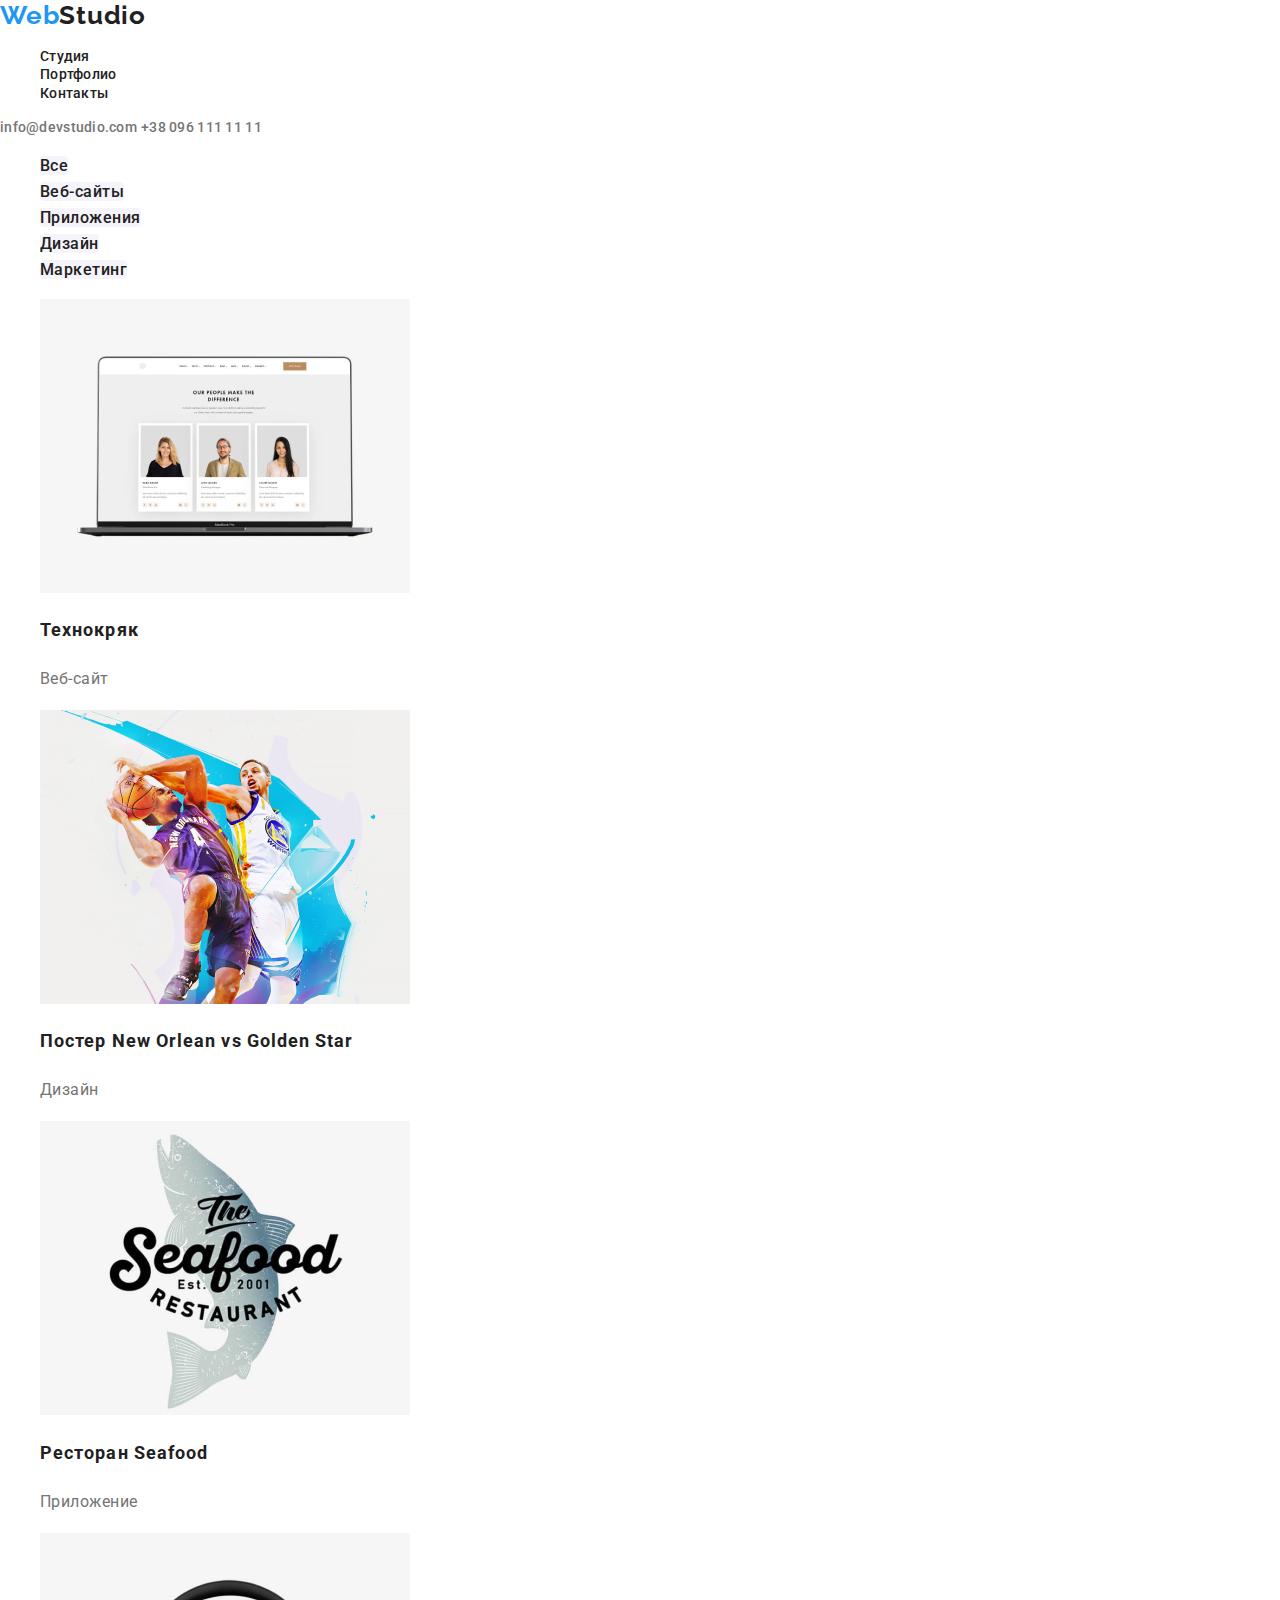
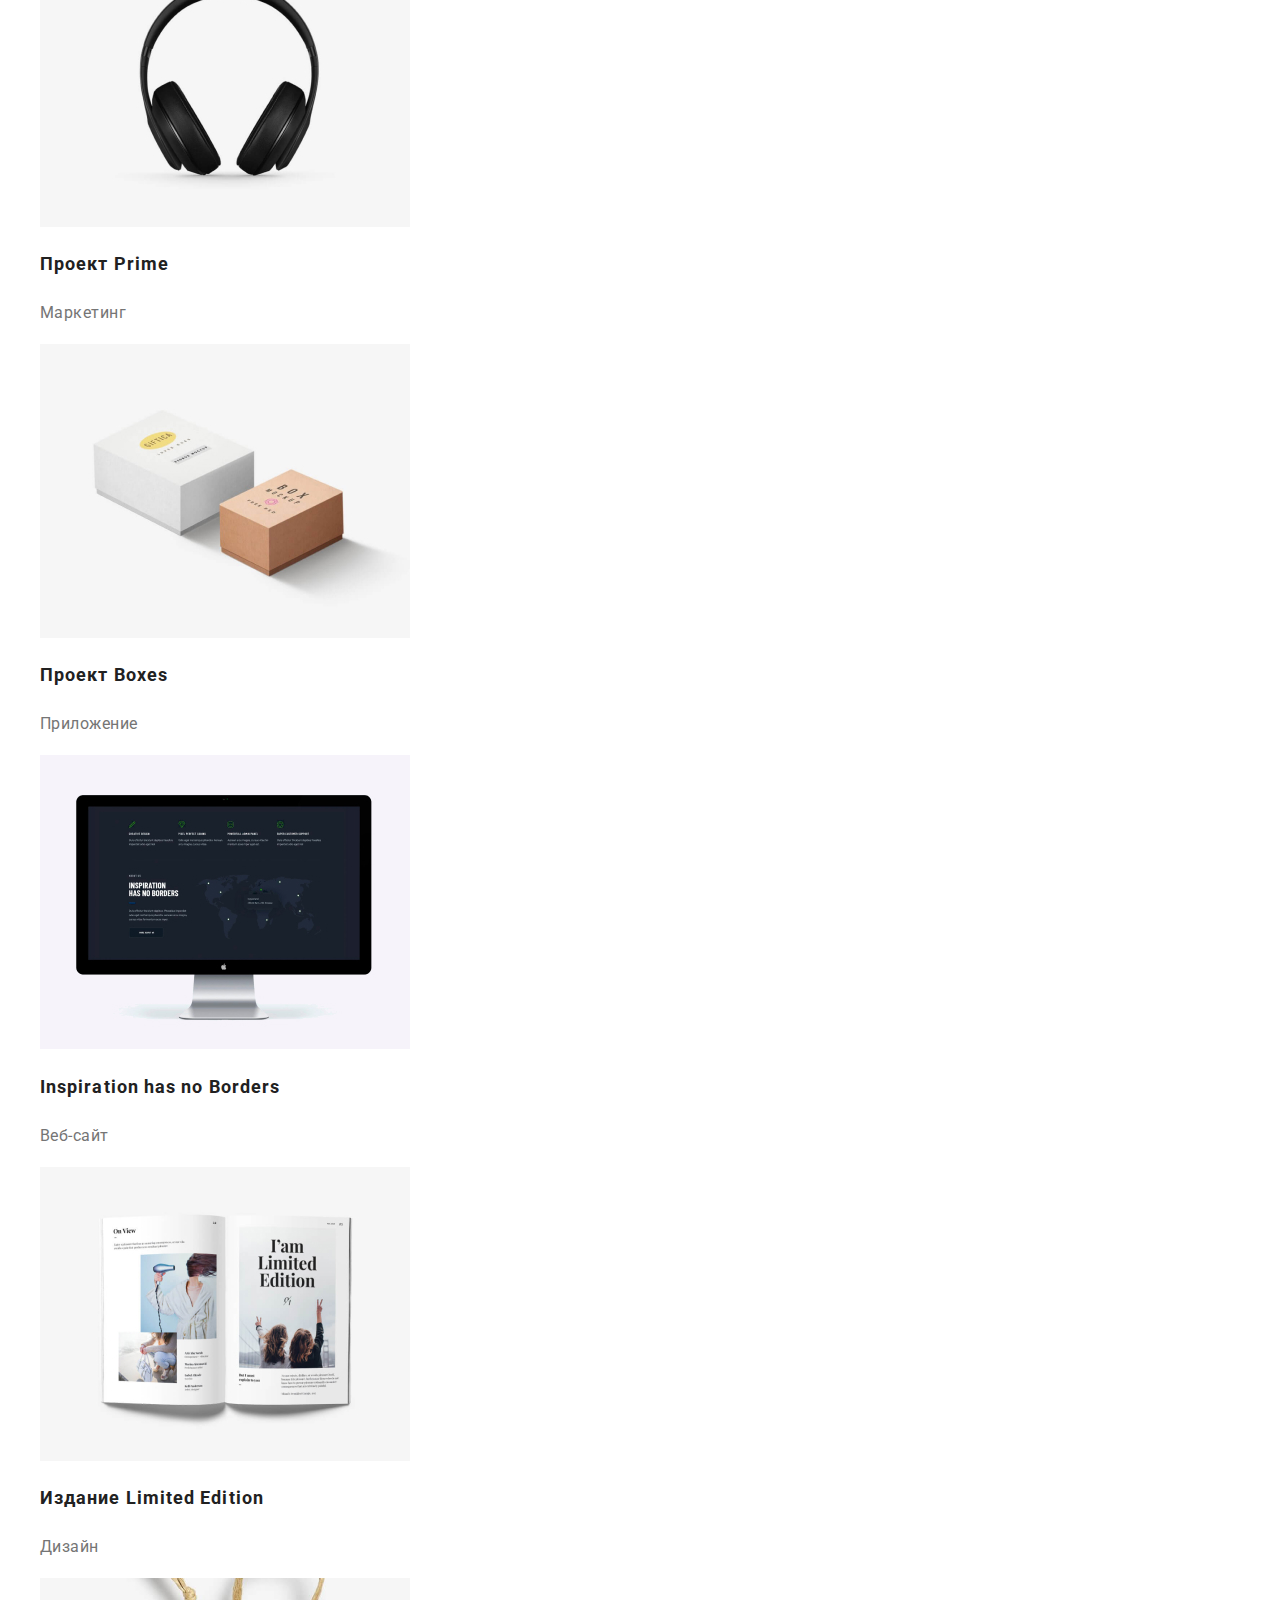
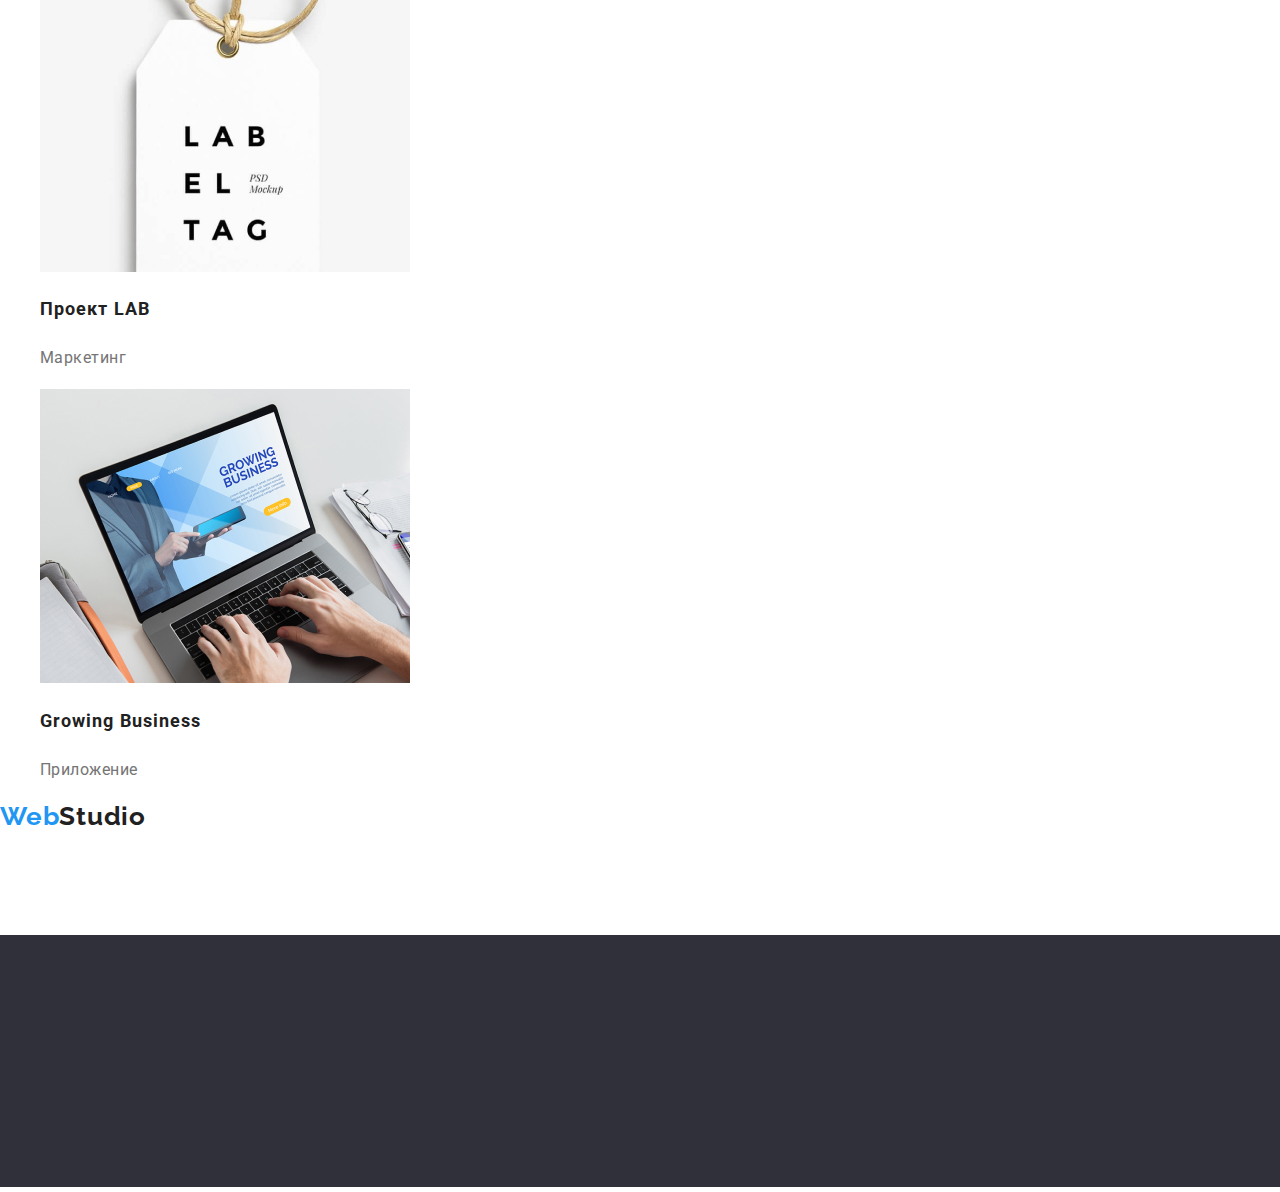
==== portfolio.html @ 2c92aadd "upd" ====
<!DOCTYPE html>
<html lang="ru">
  <head>
    <meta charset="UTF-8" />
    <meta name="viewport" content="width=device-width, initial-scale=1.0" />
    <title>Портфолио</title>
    <link
      rel="stylesheet"
      href="https://cdnjs.cloudflare.com/ajax/libs/modern-normalize/1.0.0/modern-normalize.css"
    />
    <link
      href="https://fonts.googleapis.com/css2?family=Raleway:wght@700&family=Roboto:wght@400;500;700;900&display=swap"
      rel="stylesheet"
    />
    <link rel="stylesheet" href="./css/styles.css" />
  </head>

  <body>
    <!-- HEADER -->
    <header class="header">
      <nav class="navigation">
        <a
          class="logo link"
          href="./index.html"
          aria-label="логотип вэб студиа"
          lang="en"
        >
          <span class="logo-first">Web</span
          ><span class="logo-second">Studio</span>
        </a>
        <ul class="navigation-list list">
          <li class="navigation-list-item">
            <a class="navigation-list-item-link link" href="./index.html"
              >Студия</a
            >
          </li>
          <li class="navigation-list-item">
            <a class="navigation-list-item-link link" href="./portfolio.html"
              >Портфолио</a
            >
          </li>
          <li class="navigation-list-item">
            <a class="navigation-list-item-link link" href="">Контакты</a>
          </li>
        </ul>
      </nav>

      <address class="address">
        <a class="header-mail-link link" href="mailto:info@devstudio.com"
          >info@devstudio.com</a
        >
        <a class="header-tel-link link" href="tel:380961111111"
          >+38 096 111 11 11</a
        >
      </address>
    </header>

    <!-- MAIN -->
    <main>
      <!-- PROJECTS -->
      <article class="projects">
        <h1 hidden>Наши проекты</h1>
        <nav class="project-nav">
          <ul class="project-nav-list list">
            <li class="project-nav-list-item">
              <a class="project-nav-list-link link" href="">Все</a>
            </li>
            <li>
              <a class="project-nav-list-link link" href="">Веб-сайты</a>
            </li>
            <li class="project-nav-list-item">
              <a class="project-nav-list-link link" href="">Приложения</a>
            </li>
            <li class="project-nav-list-item">
              <a class="project-nav-list-link link" href="">Дизайн</a>
            </li>
            <li class="project-nav-list-item">
              <a class="project-nav-list-link link" href="">Маркетинг</a>
            </li>
          </ul>
        </nav>

        <ul class="project-list list">
          <li class="project-list-item">
            <img
              class="project-list-img"
              src="./images/portfolio/img.jpg"
              alt="Компьютер с тремя фото"
              width="370"
              height="294"
            />
            <h2 class="projects-title">Технокряк</h2>
            <p class="project-description">Веб-сайт</p>
          </li>
          <li class="project-list-item">
            <img
              class="project-list-img"
              src="./images/portfolio/img-1.jpg"
              alt="Два баскетболиста борются за мяч"
              width="370"
              height="294"
            />
            <h2 class="projects-title">
              Постер <span lang="en">New Orlean vs Golden Star</span>
            </h2>
            <p class="project-description">Дизайн</p>
          </li>
          <li class="project-list-item">
            <img
              class="project-list-img"
              src="./images/portfolio/img-2.jpg"
              alt="Логотип ресторана"
              width="370"
              height="294"
            />
            <h2 class="projects-title">
              Ресторан <span lang="en">Seafood</span>
            </h2>
            <p class="project-description">Приложение</p>
          </li>
          <li class="project-list-item">
            <img
              class="project-list-img"
              src="./images/portfolio/img-3.jpg"
              alt="Наушники"
              width="370"
              height="294"
            />
            <h2 class="projects-title">Проект <span lang="en">Prime</span></h2>
            <p class="project-description">Маркетинг</p>
          </li>
          <li class="project-list-item">
            <img
              class="project-list-img"
              src="./images/portfolio/img-4.jpg"
              alt="Две коробки разного размера"
              width="370"
              height="294"
            />
            <h2 class="projects-title">Проект <span lang="en">Boxes</span></h2>
            <p class="project-description">Приложение</p>
          </li>
          <li>
            <img
              class="project-list-img"
              src="./images/portfolio/img-5.jpg"
              alt="iMac с сайтом"
              width="370"
              height="294"
            />
            <h2 class="projects-title" lang="en">Inspiration has no Borders</h2>
            <p class="project-description">Веб-сайт</p>
          </li>
          <li class="project-list-item">
            <img
              class="project-list-img"
              src="./images/portfolio/img-6.jpg"
              alt="Открытая книга"
              width="370"
              height="294"
            />
            <h2 class="projects-title">
              Издание <span lang="en">Limited Edition</span>
            </h2>
            <p class="project-description">Дизайн</p>
          </li>
          <li class="project-list-item">
            <img
              class="project-list-img"
              src="./images/portfolio/img-7.jpg"
              alt="Лейбочка"
              width="370"
              height="294"
            />
            <h2 class="projects-title">Проект <span lang="en">LAB</span></h2>
            <p class="project-description">Маркетинг</p>
          </li>
          <li class="project-list-item">
            <img
              class="project-list-img"
              src="./images/portfolio/img-8.jpg"
              alt="Человек печатает на ноутбуке"
              width="370"
              height="294"
            />
            <h2 class="projects-title" lang="en">Growing Business</h2>
            <p class="project-description">Приложение</p>
          </li>
        </ul>
      </article>
    </main>

    <!-- FOOTER -->
    <footer class="footer">
      <a
        class="logo link"
        href="./index.html"
        aria-label="логотип вэб студиа"
        lang="en"
      >
        <span class="logo-first">Web</span
        ><span class="logo-second">Studio</span>
      </a>
      <address class="address">
        <ul class="address-list list">
          <li class="adress-list-item">
            <a
              class="address-list-link link"
              target="_blank"
              href="https://goo.gl/maps/9VeZTKKHiptrLCxo6"
              >г. Киев, пр-т Леси Украинки, 26</a
            >
          </li>
          <li>
            <a class="footer-mail-link link" href="mailto:info@devstudio.com"
              >info@devstudio.com</a
            >
          </li>
          <li>
            <a class="footer-tel-link link" href="tel:380961111111"
              >+38 096 111 11 11</a
            >
          </li>
        </ul>
      </address>
      <img
        class="footer-img"
        src="./images/footer/footer_img.jpg"
        alt="Черный фон подвала"
        width="1600"
        height="252"
      />
    </footer>
  </body>
</html>
---- css/styles.css ----
/*
Основной цвет текста #757575
Вторичный цвет текста #212121
Акцент #2196F3


font-family: Raleway bold; - лого
font-family: Roboto 500; - навигация шапки, h команды, нав портфолио
font-family: Roboto 900; h героя
font-family: Roboto bold; кнопка услуг, h фичи, h секций, h портфеля
font-family: Roboto normal(400) p фичи, p команды, p портфеля
*/

:root {
  --primari-font-family: 'Roboto', sans-serif;
  --secondary-font: 'Raleway', sans-serif;
  --primary-text-color: #757575;
  --title-text-color: #212121;
  --secondary-title-color: #ffffff;
  --accent-color: #2196f3;
  --secondary-bg-color: #f5f4fa;
}

.list {
  list-style: none;
}

.link {
  text-decoration: none;
}

.address {
  font-style: normal;
}

body {
  font-family: var(--primari-font-family);
  color: var(--primary-text-color);
  font-style: normal;
}

/*  ============  COMPONENTS  ============ */

.logo {
  font-family: var(--secondary-font);
  font-weight: 700;
  font-size: 26px;
  line-height: 1.192;
  letter-spacing: 0.03em;
}

.logo-first {
  color: var(--accent-color);
}
.logo-second {
  color: var(--title-text-color);
}

.title {
  font-family: Roboto;
  font-style: normal;
  font-weight: bold;
  font-size: 36px;
  line-height: 1.167;
  text-align: center;
  letter-spacing: 0.03em;
  color: var(--title-text-color);
}
/*  ============  END COMPONENTS  ============ */

/*==============  HEADER  ==============*/

.navigation-list-item-link {
  font-weight: 500;
  font-size: 14px;
  line-height: 1.143;
  letter-spacing: 0.02em;
  color: var(--title-text-color);
}

.header-mail-link,
.header-tel-link {
  font-weight: 500;
  font-size: 14px;
  line-height: 1.143;
  letter-spacing: 0.02em;
  color: var(--primary-text-color);
}

.navigation-list-item-link:hover,
.navigation-list-item-link:focus,
.header-mail-link:hover,
.header-tel-link:hover,
.header-mail-link:focus,
.header-tel-link:focus {
  color: var(--accent-color);
}

/*==============  END HEADER  ==============*/

/*==============  HERO  ==============*/
.hero-title {
  font-weight: 900;
  font-size: 44px;
  line-height: 1.364;
  text-align: center;
  letter-spacing: 0.06em;
  text-transform: uppercase;
  color: var(--secondary-title-color);
}

.hero-btn {
  font-weight: bold;
  font-size: 16px;
  line-height: 1.875;
  align-items: center;
  text-align: center;
  letter-spacing: 0.06em;
  background-color: var(--accent-color);
  color: var(--secondary-title-color);
}
/*==============  END HERO  ==============*/

/*==============  FEATURES  ==============*/

.features-title {
  font-weight: bold;
  font-size: 14px;
  line-height: 1.143;
  letter-spacing: 0.03em;
  text-transform: uppercase;
  color: var(--title-text-color);
}

.features-description {
  font-weight: 400;
  font-size: 14px;
  line-height: 1.714;
  letter-spacing: 0.03em;
}

/*==============  END FEATURES ==============*/

/*==============  ABOUT US ==============*/

/*==============  END ABOUT US ==============*/

/*==============  TEAM  ==============*/
.team-list-name {
  font-weight: 500;
  font-size: 16px;
  line-height: 1.187;
  text-align: center;
  letter-spacing: 0.03em;
  color: var(--title-text-color);
}

.team-list-position {
  font-weight: 400;
  font-size: 16px;
  line-height: 1.187;
  text-align: center;
  letter-spacing: 0.03em;
}
/*==============  END TEAM ==============*/

/*==============  FOOTER ==============*/
.address-list-link {
  font-weight: 400;
  font-size: 14px;
  line-height: 24px;
  letter-spacing: 0.03em;
  color: var(--secondary-title-color);
}

.footer-mail-link,
.footer-tel-link {
  font-weight: 400;
  font-size: 14px;
  line-height: 1.714;
  letter-spacing: 0.03em;
  color: rgba(255, 255, 255, 0.6);
}

.address-list-link:hover,
.footer-mail-link:hover,
.footer-tel-link:hover,
.address-list-link:focus,
.footer-mail-link:focus,
.footer-tel-link:focus {
  color: var(--accent-color);
}

/*==============  END FOOTER ==============*/

/*++++++++++++++++ PORTFOLIO +++++++++++++++++*/
/*==============  PROJECTS ==============*/
.project-nav-list-link {
  font-family: Roboto;
  font-style: normal;
  font-weight: 500;
  font-size: 16px;
  line-height: 26px;
  text-align: center;
  letter-spacing: 0.03em;
  color: var(--title-text-color);
  background: var(--secondary-bg-color);
  border-radius: 4px;
}

.project-nav-list-link:hover,
.project-nav-list-link:focus {
  color: var(--secondary-title-color);
  background-color: var(--accent-color);
}

.projects-title {
  font-weight: bold;
  font-size: 18px;
  line-height: 2;
  letter-spacing: 0.06em;
  color: var(--title-text-color);
}

.project-description {
  font-weight: normal;
  font-size: 16px;
  line-height: 30px;
  letter-spacing: 0.03em;
}

/*==============  END PROJECTS ==============*/
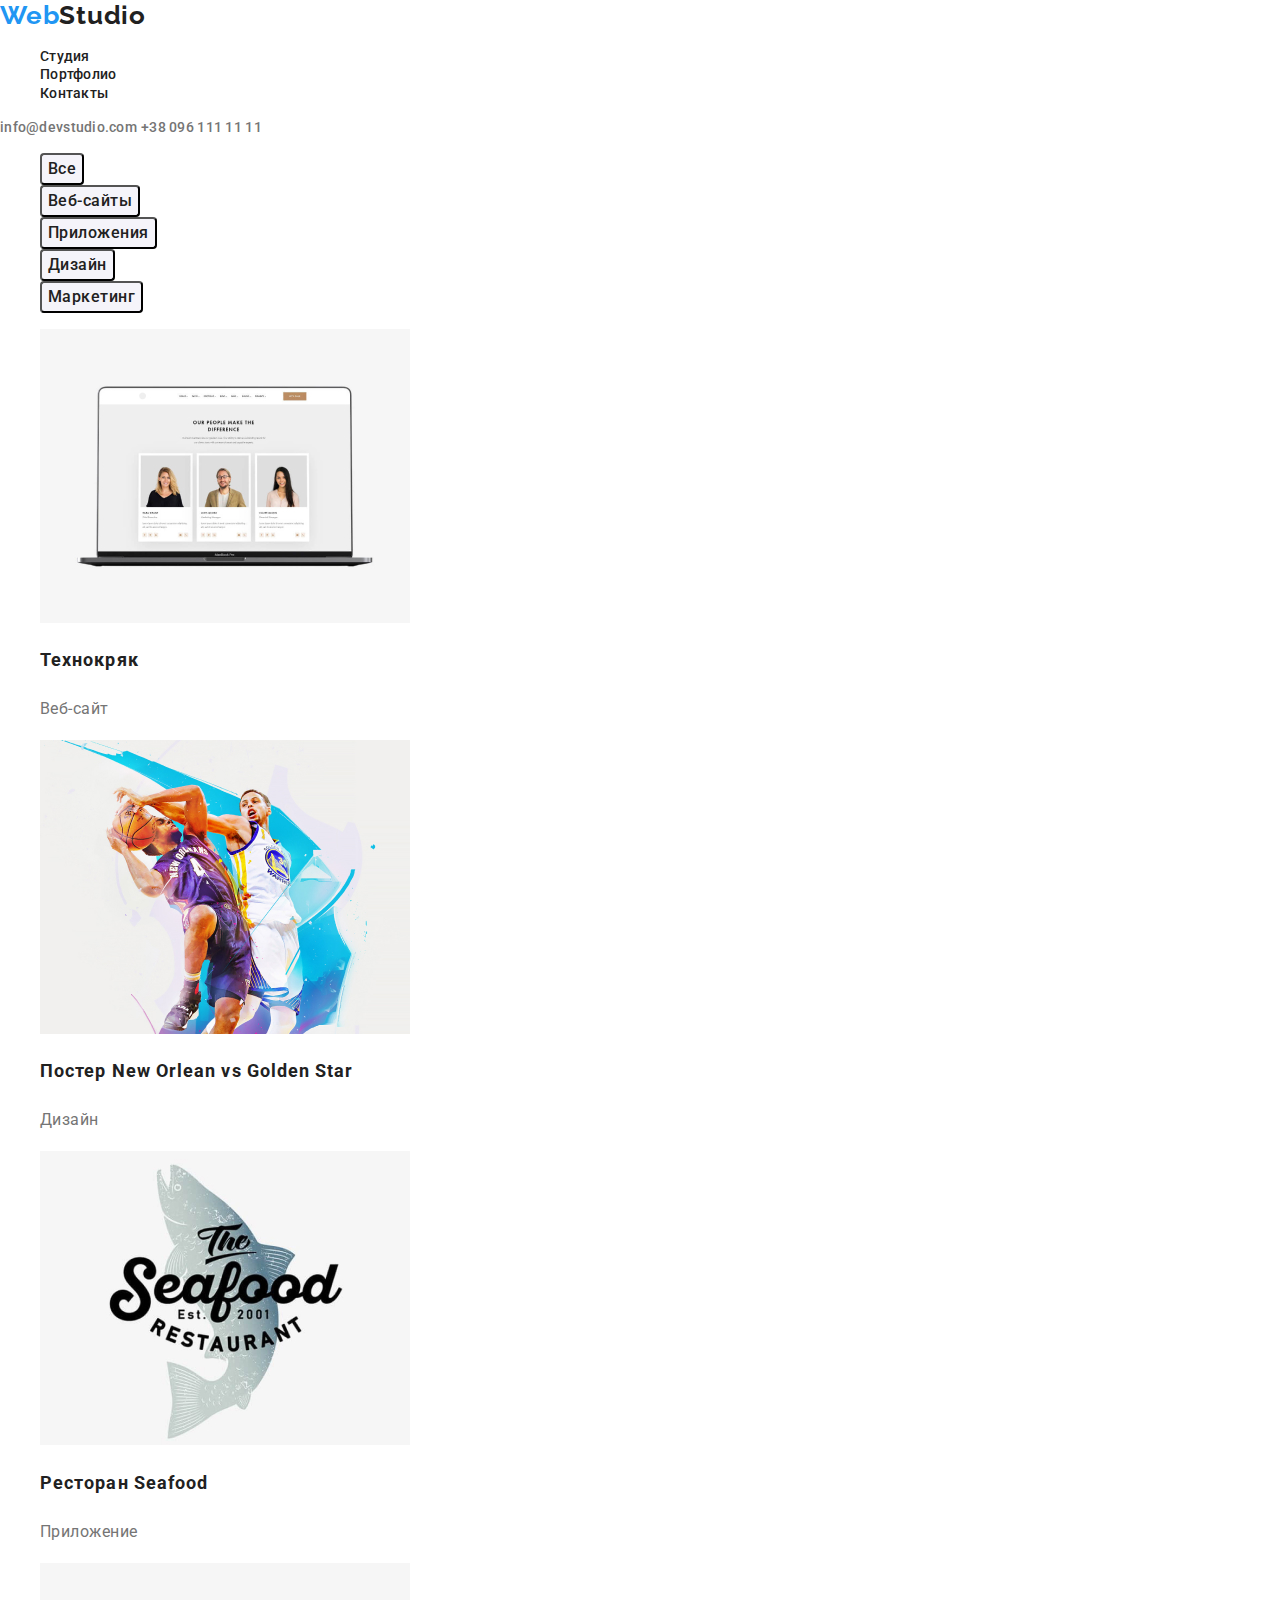
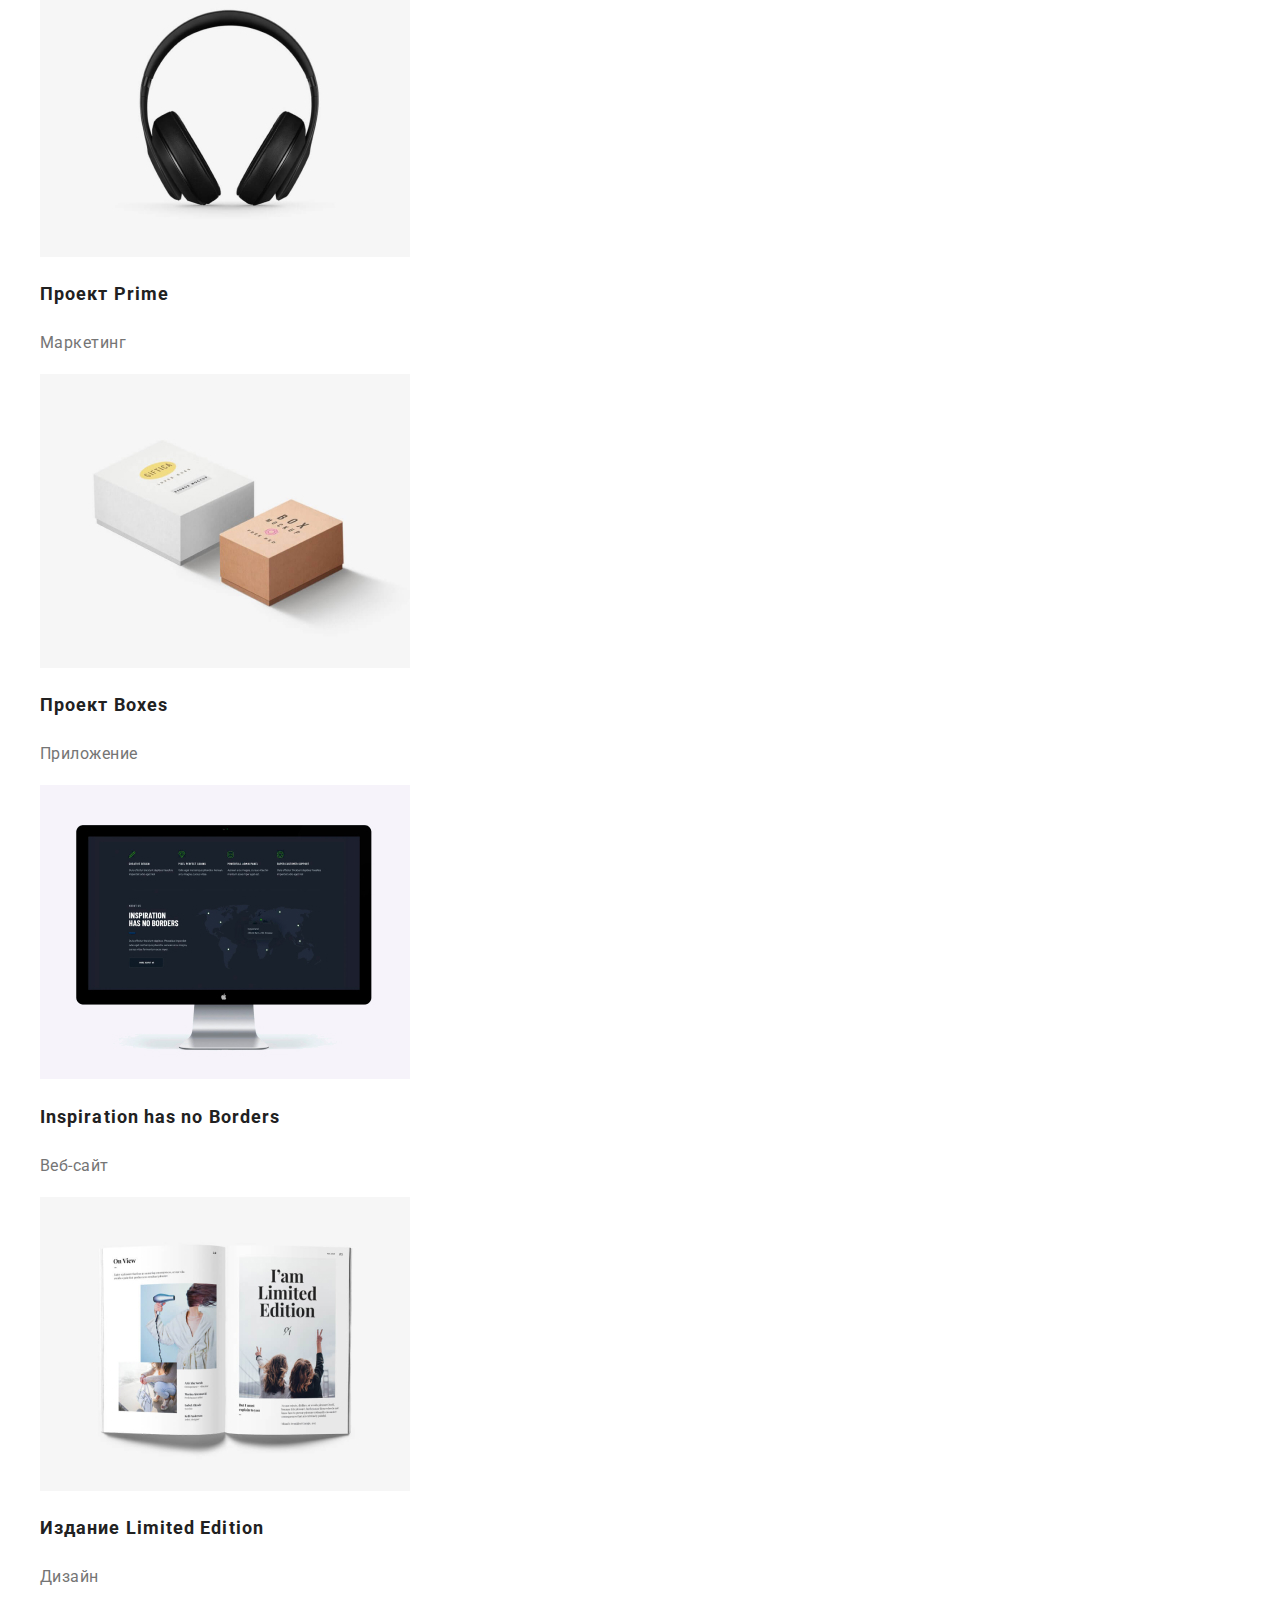
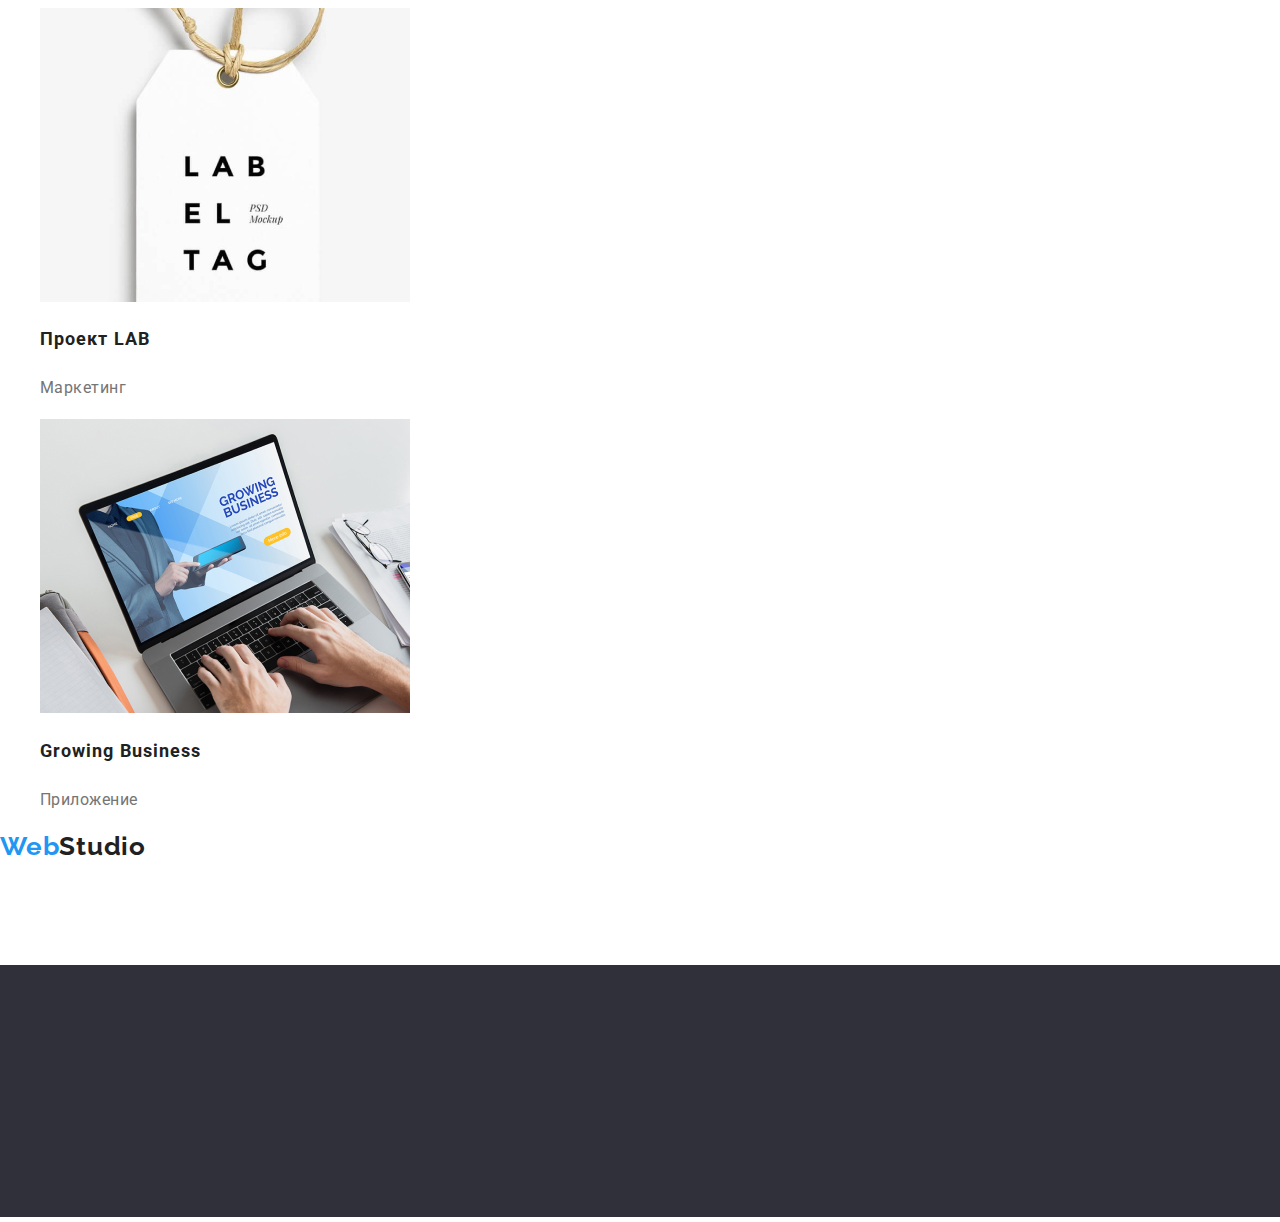
==== commit 16cbc9ae: "upd" ====
--- a/portfolio.html
+++ b/portfolio.html
@@ -62,20 +62,20 @@
         <h1 hidden>Наши проекты</h1>
         <nav class="project-nav">
           <ul class="project-nav-list list">
-            <li class="project-nav-list-item">
-              <a class="project-nav-list-link link" href="">Все</a>
-            </li>
-            <li>
-              <a class="project-nav-list-link link" href="">Веб-сайты</a>
-            </li>
-            <li class="project-nav-list-item">
-              <a class="project-nav-list-link link" href="">Приложения</a>
-            </li>
-            <li class="project-nav-list-item">
-              <a class="project-nav-list-link link" href="">Дизайн</a>
-            </li>
-            <li class="project-nav-list-item">
-              <a class="project-nav-list-link link" href="">Маркетинг</a>
+            <li>
+              <button class="btn" type="button">Все</button>
+            </li>
+            <li>
+              <button class="btn" type="button">Веб-сайты</button>
+            </li>
+            <li>
+              <button class="btn" type="button">Приложения</button>
+            </li>
+            <li>
+              <button class="btn" type="button">Дизайн</button>
+            </li>
+            <li>
+              <button class="btn" type="button">Маркетинг</button>
             </li>
           </ul>
         </nav>
--- a/css/styles.css
+++ b/css/styles.css
@@ -59,13 +59,14 @@
 .title {
   font-family: Roboto;
   font-style: normal;
-  font-weight: bold;
+  font-weight: 700;
   font-size: 36px;
   line-height: 1.167;
   text-align: center;
   letter-spacing: 0.03em;
   color: var(--title-text-color);
 }
+
 /*  ============  END COMPONENTS  ============ */
 
 /*==============  HEADER  ==============*/
@@ -110,7 +111,7 @@
 }
 
 .hero-btn {
-  font-weight: bold;
+  font-weight: 700;
   font-size: 16px;
   line-height: 1.875;
   align-items: center;
@@ -124,7 +125,7 @@
 /*==============  FEATURES  ==============*/
 
 .features-title {
-  font-weight: bold;
+  font-weight: 700;
   font-size: 14px;
   line-height: 1.143;
   letter-spacing: 0.03em;
@@ -195,27 +196,8 @@
 
 /*++++++++++++++++ PORTFOLIO +++++++++++++++++*/
 /*==============  PROJECTS ==============*/
-.project-nav-list-link {
-  font-family: Roboto;
-  font-style: normal;
-  font-weight: 500;
-  font-size: 16px;
-  line-height: 26px;
-  text-align: center;
-  letter-spacing: 0.03em;
-  color: var(--title-text-color);
-  background: var(--secondary-bg-color);
-  border-radius: 4px;
-}
-
-.project-nav-list-link:hover,
-.project-nav-list-link:focus {
-  color: var(--secondary-title-color);
-  background-color: var(--accent-color);
-}
-
 .projects-title {
-  font-weight: bold;
+  font-weight: 700;
   font-size: 18px;
   line-height: 2;
   letter-spacing: 0.06em;
@@ -223,10 +205,26 @@
 }
 
 .project-description {
-  font-weight: normal;
+  font-weight: 400;
   font-size: 16px;
   line-height: 30px;
   letter-spacing: 0.03em;
 }
 
+.btn {
+  font-weight: 500;
+  font-size: 16px;
+  line-height: 26px;
+  text-align: center;
+  letter-spacing: 0.03em;
+  color: var(--title-text-color);
+  background: var(--secondary-bg-color);
+  border-radius: 4px;
+}
+
+.btn:hover,
+.btn:focus {
+  color: var(--secondary-title-color);
+  background-color: var(--accent-color);
+}
 /*==============  END PROJECTS ==============*/
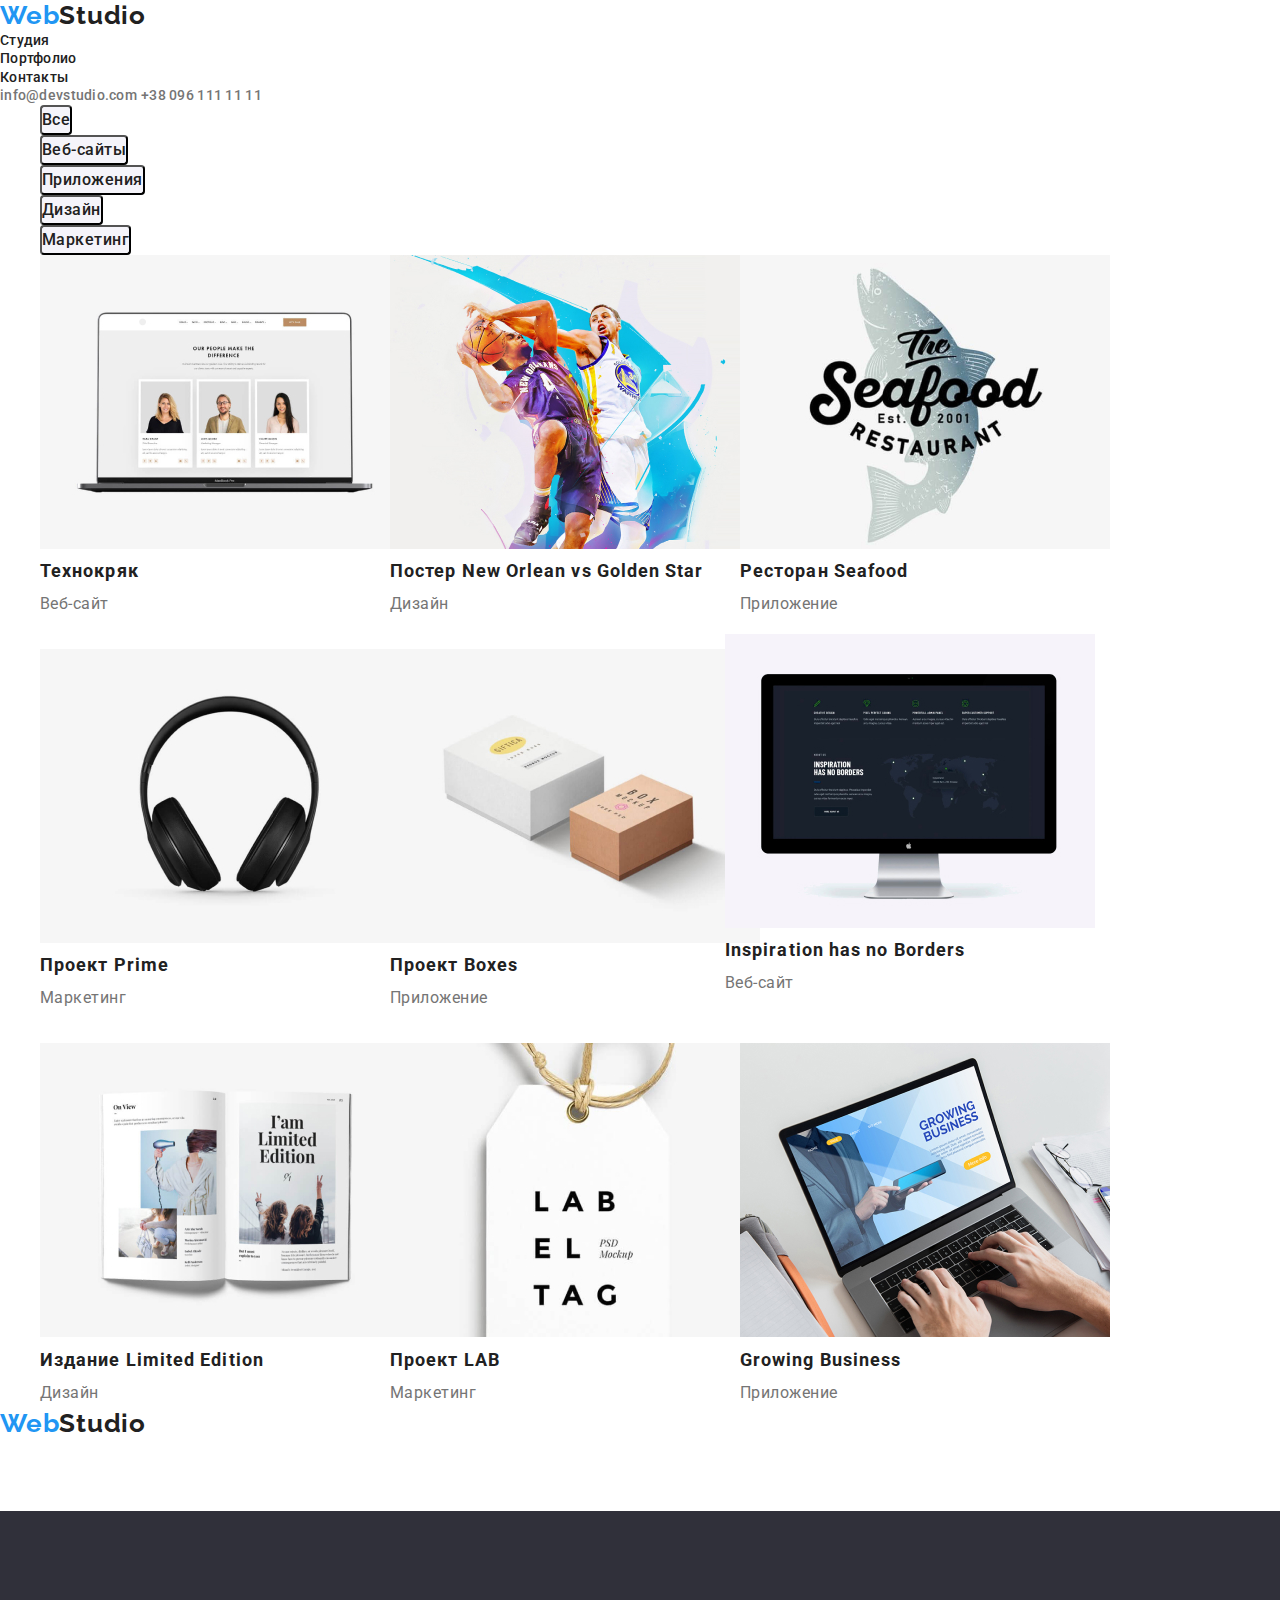
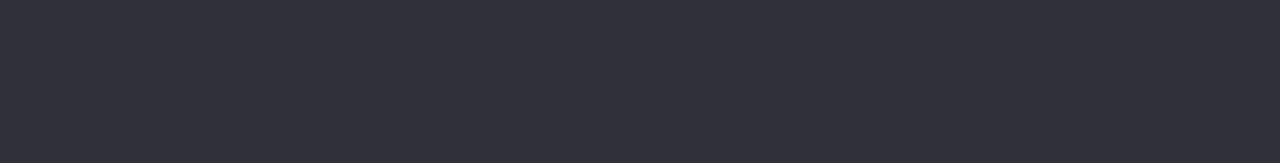
==== commit d5174184: "upd" ====
--- a/portfolio.html
+++ b/portfolio.html
@@ -58,7 +58,8 @@
     <!-- MAIN -->
     <main>
       <!-- PROJECTS -->
-      <article class="projects">
+      <div class="container">
+      <section class="projects">
         <h1 hidden>Наши проекты</h1>
         <nav class="project-nav">
           <ul class="project-nav-list list">
@@ -79,115 +80,124 @@
             </li>
           </ul>
         </nav>
-
-        <ul class="project-list list">
-          <li class="project-list-item">
-            <img
-              class="project-list-img"
-              src="./images/portfolio/img.jpg"
-              alt="Компьютер с тремя фото"
-              width="370"
-              height="294"
-            />
-            <h2 class="projects-title">Технокряк</h2>
-            <p class="project-description">Веб-сайт</p>
-          </li>
-          <li class="project-list-item">
-            <img
-              class="project-list-img"
-              src="./images/portfolio/img-1.jpg"
-              alt="Два баскетболиста борются за мяч"
-              width="370"
-              height="294"
-            />
-            <h2 class="projects-title">
-              Постер <span lang="en">New Orlean vs Golden Star</span>
-            </h2>
-            <p class="project-description">Дизайн</p>
-          </li>
-          <li class="project-list-item">
-            <img
-              class="project-list-img"
-              src="./images/portfolio/img-2.jpg"
-              alt="Логотип ресторана"
-              width="370"
-              height="294"
-            />
-            <h2 class="projects-title">
-              Ресторан <span lang="en">Seafood</span>
-            </h2>
-            <p class="project-description">Приложение</p>
-          </li>
-          <li class="project-list-item">
-            <img
-              class="project-list-img"
-              src="./images/portfolio/img-3.jpg"
-              alt="Наушники"
-              width="370"
-              height="294"
-            />
-            <h2 class="projects-title">Проект <span lang="en">Prime</span></h2>
-            <p class="project-description">Маркетинг</p>
-          </li>
-          <li class="project-list-item">
-            <img
-              class="project-list-img"
-              src="./images/portfolio/img-4.jpg"
-              alt="Две коробки разного размера"
-              width="370"
-              height="294"
-            />
-            <h2 class="projects-title">Проект <span lang="en">Boxes</span></h2>
-            <p class="project-description">Приложение</p>
-          </li>
-          <li>
-            <img
-              class="project-list-img"
-              src="./images/portfolio/img-5.jpg"
-              alt="iMac с сайтом"
-              width="370"
-              height="294"
-            />
-            <h2 class="projects-title" lang="en">Inspiration has no Borders</h2>
-            <p class="project-description">Веб-сайт</p>
-          </li>
-          <li class="project-list-item">
-            <img
-              class="project-list-img"
-              src="./images/portfolio/img-6.jpg"
-              alt="Открытая книга"
-              width="370"
-              height="294"
-            />
-            <h2 class="projects-title">
-              Издание <span lang="en">Limited Edition</span>
-            </h2>
-            <p class="project-description">Дизайн</p>
-          </li>
-          <li class="project-list-item">
-            <img
-              class="project-list-img"
-              src="./images/portfolio/img-7.jpg"
-              alt="Лейбочка"
-              width="370"
-              height="294"
-            />
-            <h2 class="projects-title">Проект <span lang="en">LAB</span></h2>
-            <p class="project-description">Маркетинг</p>
-          </li>
-          <li class="project-list-item">
-            <img
-              class="project-list-img"
-              src="./images/portfolio/img-8.jpg"
-              alt="Человек печатает на ноутбуке"
-              width="370"
-              height="294"
-            />
-            <h2 class="projects-title" lang="en">Growing Business</h2>
-            <p class="project-description">Приложение</p>
-          </li>
-        </ul>
-      </article>
+        </div>
+
+        <div class="container">
+          <ul class="project-list list">
+            <li class="project-list-item">
+              <img
+                class="project-list-img"
+                src="./images/portfolio/img.jpg"
+                alt="Компьютер с тремя фото"
+                width="370"
+                height="294"
+              />
+              <h2 class="projects-title">Технокряк</h2>
+              <p class="project-description">Веб-сайт</p>
+            </li>
+            <li class="project-list-item">
+              <img
+                class="project-list-img"
+                src="./images/portfolio/img-1.jpg"
+                alt="Два баскетболиста борются за мяч"
+                width="370"
+                height="294"
+              />
+              <h2 class="projects-title">
+                Постер <span lang="en">New Orlean vs Golden Star</span>
+              </h2>
+              <p class="project-description">Дизайн</p>
+            </li>
+            <li class="project-list-item">
+              <img
+                class="project-list-img"
+                src="./images/portfolio/img-2.jpg"
+                alt="Логотип ресторана"
+                width="370"
+                height="294"
+              />
+              <h2 class="projects-title">
+                Ресторан <span lang="en">Seafood</span>
+              </h2>
+              <p class="project-description">Приложение</p>
+            </li>
+            <li class="project-list-item">
+              <img
+                class="project-list-img"
+                src="./images/portfolio/img-3.jpg"
+                alt="Наушники"
+                width="370"
+                height="294"
+              />
+              <h2 class="projects-title">
+                Проект <span lang="en">Prime</span>
+              </h2>
+              <p class="project-description">Маркетинг</p>
+            </li>
+            <li class="project-list-item">
+              <img
+                class="project-list-img"
+                src="./images/portfolio/img-4.jpg"
+                alt="Две коробки разного размера"
+                width="370"
+                height="294"
+              />
+              <h2 class="projects-title">
+                Проект <span lang="en">Boxes</span>
+              </h2>
+              <p class="project-description">Приложение</p>
+            </li>
+            <li>
+              <img
+                class="project-list-img"
+                src="./images/portfolio/img-5.jpg"
+                alt="iMac с сайтом"
+                width="370"
+                height="294"
+              />
+              <h2 class="projects-title" lang="en">
+                Inspiration has no Borders
+              </h2>
+              <p class="project-description">Веб-сайт</p>
+            </li>
+            <li class="project-list-item">
+              <img
+                class="project-list-img"
+                src="./images/portfolio/img-6.jpg"
+                alt="Открытая книга"
+                width="370"
+                height="294"
+              />
+              <h2 class="projects-title">
+                Издание <span lang="en">Limited Edition</span>
+              </h2>
+              <p class="project-description">Дизайн</p>
+            </li>
+            <li class="project-list-item">
+              <img
+                class="project-list-img"
+                src="./images/portfolio/img-7.jpg"
+                alt="Лейбочка"
+                width="370"
+                height="294"
+              />
+              <h2 class="projects-title">Проект <span lang="en">LAB</span></h2>
+              <p class="project-description">Маркетинг</p>
+            </li>
+            <li class="project-list-item">
+              <img
+                class="project-list-img"
+                src="./images/portfolio/img-8.jpg"
+                alt="Человек печатает на ноутбуке"
+                width="370"
+                height="294"
+              />
+              <h2 class="projects-title" lang="en">Growing Business</h2>
+              <p class="project-description">Приложение</p>
+            </li>
+          </ul>
+        </div>
+      </section>
     </main>
 
     <!-- FOOTER -->
--- a/css/styles.css
+++ b/css/styles.css
@@ -10,6 +10,13 @@
 font-family: Roboto bold; кнопка услуг, h фичи, h секций, h портфеля
 font-family: Roboto normal(400) p фичи, p команды, p портфеля
 */
+
+*,
+*::before,
+*::after {
+  margin: 0;
+  padding: 0;
+}
 
 :root {
   --primari-font-family: 'Roboto', sans-serif;
@@ -100,6 +107,11 @@
 /*==============  END HEADER  ==============*/
 
 /*==============  HERO  ==============*/
+
+.hero {
+  text-align: center;
+}
+
 .hero-title {
   font-weight: 900;
   font-size: 44px;
@@ -192,10 +204,35 @@
   color: var(--accent-color);
 }
 
+.logo-foot-second {
+  color: var(--secondary-title-color);
+}
 /*==============  END FOOTER ==============*/
 
 /*++++++++++++++++ PORTFOLIO +++++++++++++++++*/
 /*==============  PROJECTS ==============*/
+
+.project.nav {
+  display: flex;
+}
+
+.container {
+  width: 1200px;
+  padding: 0, 15px;
+  margin: 0 auto;
+}
+
+.project-list {
+  display: flex;
+  flex-wrap: wrap;
+  margin: -15px;
+}
+
+.project-list-item {
+  width: 320px;
+  margin: 15px;
+}
+
 .projects-title {
   font-weight: 700;
   font-size: 18px;
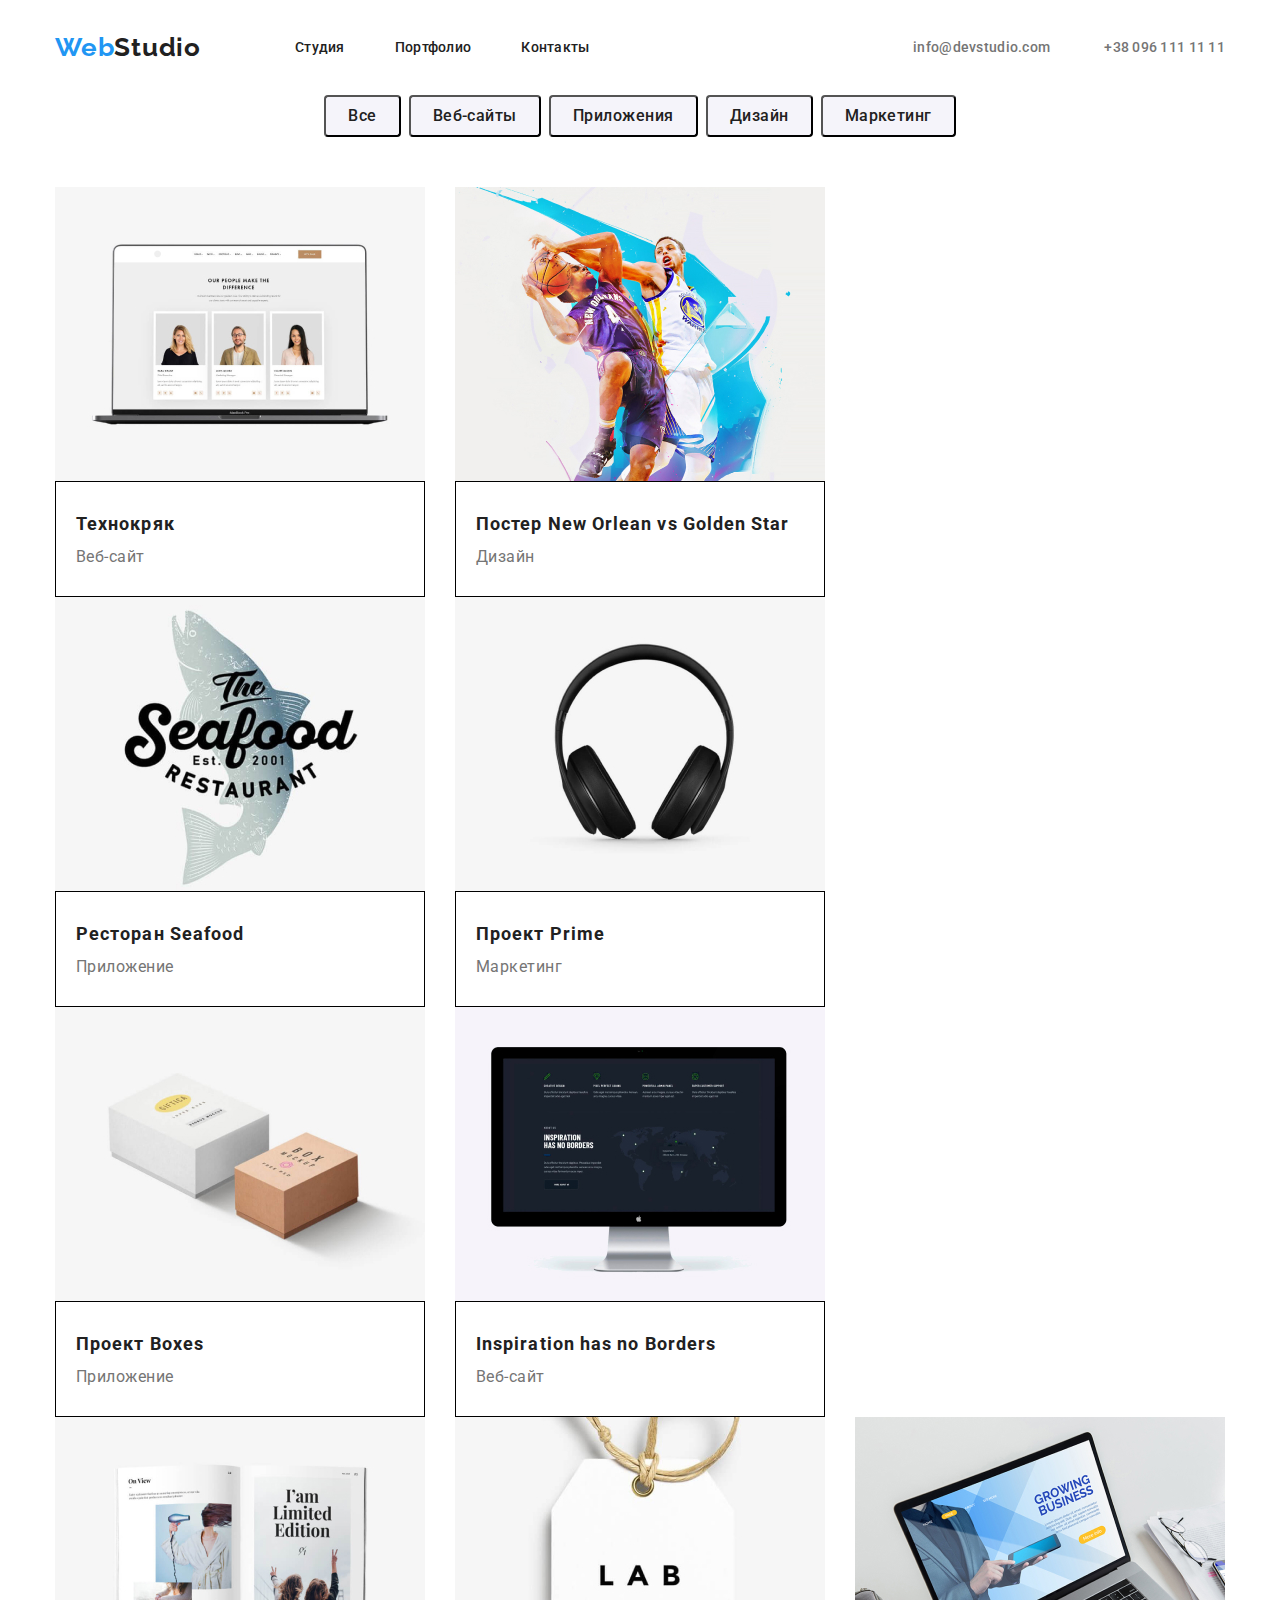
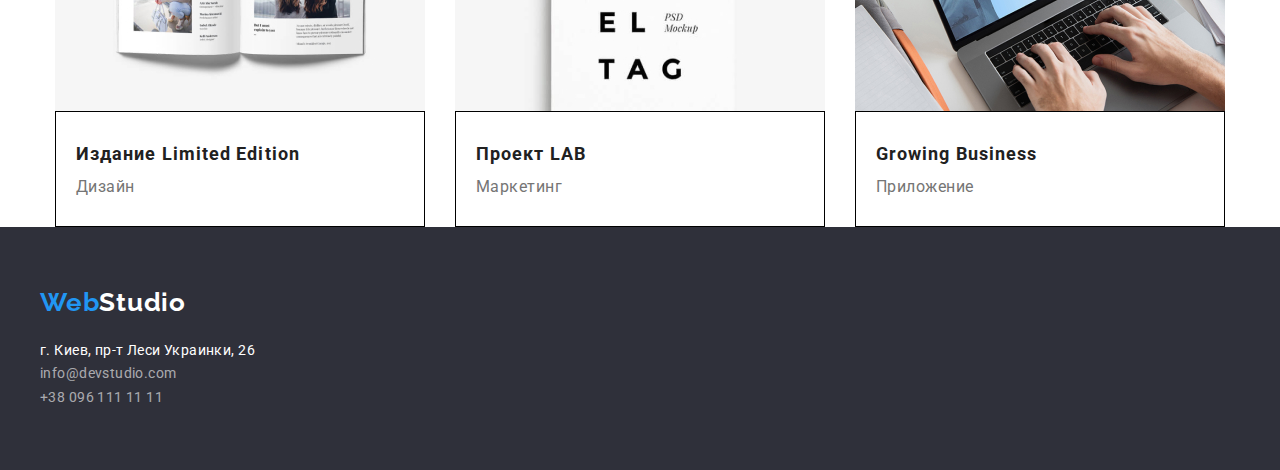
==== commit 88b0b519: "upd" ====
--- a/portfolio.html
+++ b/portfolio.html
@@ -18,7 +18,212 @@
   <body>
     <!-- HEADER -->
     <header class="header">
-      <nav class="navigation">
+      <div class="container">
+        <nav class="navigation">
+          <a
+            class="logo link"
+            href="./index.html"
+            aria-label="логотип вэб студиа"
+            lang="en"
+          >
+            <span class="logo-first">Web</span
+            ><span class="logo-second">Studio</span>
+          </a>
+          <ul class="navigation-list list">
+            <li class="navigation-list-item">
+              <a class="navigation-list-item-link link" href="./index.html"
+                >Студия</a
+              >
+            </li>
+            <li class="navigation-list-item">
+              <a class="navigation-list-item-link link" href="./portfolio.html"
+                >Портфолио</a
+              >
+            </li>
+            <li class="navigation-list-item">
+              <a class="navigation-list-item-link link" href="">Контакты</a>
+            </li>
+          </ul>
+        </nav>
+
+        <address class="address">
+          <a class="header-mail-link link" href="mailto:info@devstudio.com"
+            >info@devstudio.com</a
+          >
+          <a class="header-tel-link link" href="tel:380961111111"
+            >+38 096 111 11 11</a
+          >
+        </address>
+      </div>
+    </header>
+
+    <!-- MAIN -->
+    <main>
+      <!-- PROJECTS -->
+      <section class="projects">
+        <h1 hidden>Наши проекты</h1>
+        <nav class="project-nav">
+          <ul class="project-nav-list list">
+            <li class="project-nav-list-item">
+              <button class="btn" type="button">Все</button>
+            </li>
+            <li class="project-nav-list-item">
+              <button class="btn" type="button">Веб-сайты</button>
+            </li>
+            <li class="project-nav-list-item">
+              <button class="btn" type="button">Приложения</button>
+            </li>
+            <li class="project-nav-list-item">
+              <button class="btn" type="button">Дизайн</button>
+            </li>
+            <li class="project-nav-list-item">
+              <button class="btn" type="button">Маркетинг</button>
+            </li>
+          </ul>
+        </nav>
+
+        <div class="container">
+          <ul class="project-list list">
+            <li class="project-list-item">
+              <img
+                class="project-list-img"
+                src="./images/portfolio/img.jpg"
+                alt="Компьютер с тремя фото"
+                width="370"
+                height="294"
+              />
+              <div class="project-list-content">
+                <h2 class="projects-title">Технокряк</h2>
+                <p class="project-description">Веб-сайт</p>
+              </div>
+            </li>
+            <li class="project-list-item">
+              <img
+                class="project-list-img"
+                src="./images/portfolio/img-1.jpg"
+                alt="Два баскетболиста борются за мяч"
+                width="370"
+                height="294"
+              />
+              <div class="project-list-content">
+                <h2 class="projects-title">
+                  Постер <span lang="en">New Orlean vs Golden Star</span>
+                </h2>
+                <p class="project-description">Дизайн</p>
+              </div>
+            </li>
+            <li class="project-list-item">
+              <img
+                class="project-list-img"
+                src="./images/portfolio/img-2.jpg"
+                alt="Логотип ресторана"
+                width="370"
+                height="294"
+              />
+              <div class="project-list-content">
+                <h2 class="projects-title">
+                  Ресторан <span lang="en">Seafood</span>
+                </h2>
+                <p class="project-description">Приложение</p>
+              </div>
+            </li>
+            <li class="project-list-item">
+              <img
+                class="project-list-img"
+                src="./images/portfolio/img-3.jpg"
+                alt="Наушники"
+                width="370"
+                height="294"
+              />
+              <div class="project-list-content">
+                <h2 class="projects-title">
+                  Проект <span lang="en">Prime</span>
+                </h2>
+                <p class="project-description">Маркетинг</p>
+              </div>
+            </li>
+            <li class="project-list-item">
+              <img
+                class="project-list-img"
+                src="./images/portfolio/img-4.jpg"
+                alt="Две коробки разного размера"
+                width="370"
+                height="294"
+              />
+              <div class="project-list-content">
+                <h2 class="projects-title">
+                  Проект <span lang="en">Boxes</span>
+                </h2>
+                <p class="project-description">Приложение</p>
+              </div>
+            </li>
+            <li class="project-list-item">
+              <img
+                class="project-list-img"
+                src="./images/portfolio/img-5.jpg"
+                alt="iMac с сайтом"
+                width="370"
+                height="294"
+              />
+              <div class="project-list-content">
+                <h2 class="projects-title" lang="en">
+                  Inspiration has no Borders
+                </h2>
+                <p class="project-description">Веб-сайт</p>
+              </div>
+            </li>
+            <li class="project-list-item">
+              <img
+                class="project-list-img"
+                src="./images/portfolio/img-6.jpg"
+                alt="Открытая книга"
+                width="370"
+                height="294"
+              />
+              <div class="project-list-content">
+                <h2 class="projects-title">
+                  Издание <span lang="en">Limited Edition</span>
+                </h2>
+                <p class="project-description">Дизайн</p>
+              </div>
+            </li>
+
+            <li class="project-list-item">
+              <img
+                class="project-list-img"
+                src="./images/portfolio/img-7.jpg"
+                alt="Лейбочка"
+                width="370"
+                height="294"
+              />
+              <div class="project-list-content">
+                <h2 class="projects-title">
+                  Проект <span lang="en">LAB</span>
+                </h2>
+                <p class="project-description">Маркетинг</p>
+              </div>
+            </li>
+            <li class="project-list-item">
+              <img
+                class="project-list-img"
+                src="./images/portfolio/img-8.jpg"
+                alt="Человек печатает на ноутбуке"
+                width="370"
+                height="294"
+              />
+              <div class="project-list-content">
+                <h2 class="projects-title" lang="en">Growing Business</h2>
+                <p class="project-description">Приложение</p>
+              </div>
+            </li>
+          </ul>
+        </div>
+      </section>
+    </main>
+
+    <!-- FOOTER -->
+    <footer class="footer">
+      <div class="container">
         <a
           class="logo link"
           href="./index.html"
@@ -26,220 +231,38 @@
           lang="en"
         >
           <span class="logo-first">Web</span
-          ><span class="logo-second">Studio</span>
+          ><span class="logo-foot-second">Studio</span>
         </a>
-        <ul class="navigation-list list">
-          <li class="navigation-list-item">
-            <a class="navigation-list-item-link link" href="./index.html"
-              >Студия</a
-            >
-          </li>
-          <li class="navigation-list-item">
-            <a class="navigation-list-item-link link" href="./portfolio.html"
-              >Портфолио</a
-            >
-          </li>
-          <li class="navigation-list-item">
-            <a class="navigation-list-item-link link" href="">Контакты</a>
-          </li>
-        </ul>
-      </nav>
-
-      <address class="address">
-        <a class="header-mail-link link" href="mailto:info@devstudio.com"
-          >info@devstudio.com</a
-        >
-        <a class="header-tel-link link" href="tel:380961111111"
-          >+38 096 111 11 11</a
-        >
-      </address>
-    </header>
-
-    <!-- MAIN -->
-    <main>
-      <!-- PROJECTS -->
-      <div class="container">
-      <section class="projects">
-        <h1 hidden>Наши проекты</h1>
-        <nav class="project-nav">
-          <ul class="project-nav-list list">
+        <address class="address">
+          <ul class="address-list list">
+            <li class="adress-list-item">
+              <a
+                class="address-list-link link"
+                target="_blank"
+                href="https://goo.gl/maps/9VeZTKKHiptrLCxo6"
+                >г. Киев, пр-т Леси Украинки, 26</a
+              >
+            </li>
             <li>
-              <button class="btn" type="button">Все</button>
+              <a class="footer-mail-link link" href="mailto:info@devstudio.com"
+                >info@devstudio.com</a
+              >
             </li>
             <li>
-              <button class="btn" type="button">Веб-сайты</button>
-            </li>
-            <li>
-              <button class="btn" type="button">Приложения</button>
-            </li>
-            <li>
-              <button class="btn" type="button">Дизайн</button>
-            </li>
-            <li>
-              <button class="btn" type="button">Маркетинг</button>
-            </li>
-          </ul>
-        </nav>
-        </div>
-
-        <div class="container">
-          <ul class="project-list list">
-            <li class="project-list-item">
-              <img
-                class="project-list-img"
-                src="./images/portfolio/img.jpg"
-                alt="Компьютер с тремя фото"
-                width="370"
-                height="294"
-              />
-              <h2 class="projects-title">Технокряк</h2>
-              <p class="project-description">Веб-сайт</p>
-            </li>
-            <li class="project-list-item">
-              <img
-                class="project-list-img"
-                src="./images/portfolio/img-1.jpg"
-                alt="Два баскетболиста борются за мяч"
-                width="370"
-                height="294"
-              />
-              <h2 class="projects-title">
-                Постер <span lang="en">New Orlean vs Golden Star</span>
-              </h2>
-              <p class="project-description">Дизайн</p>
-            </li>
-            <li class="project-list-item">
-              <img
-                class="project-list-img"
-                src="./images/portfolio/img-2.jpg"
-                alt="Логотип ресторана"
-                width="370"
-                height="294"
-              />
-              <h2 class="projects-title">
-                Ресторан <span lang="en">Seafood</span>
-              </h2>
-              <p class="project-description">Приложение</p>
-            </li>
-            <li class="project-list-item">
-              <img
-                class="project-list-img"
-                src="./images/portfolio/img-3.jpg"
-                alt="Наушники"
-                width="370"
-                height="294"
-              />
-              <h2 class="projects-title">
-                Проект <span lang="en">Prime</span>
-              </h2>
-              <p class="project-description">Маркетинг</p>
-            </li>
-            <li class="project-list-item">
-              <img
-                class="project-list-img"
-                src="./images/portfolio/img-4.jpg"
-                alt="Две коробки разного размера"
-                width="370"
-                height="294"
-              />
-              <h2 class="projects-title">
-                Проект <span lang="en">Boxes</span>
-              </h2>
-              <p class="project-description">Приложение</p>
-            </li>
-            <li>
-              <img
-                class="project-list-img"
-                src="./images/portfolio/img-5.jpg"
-                alt="iMac с сайтом"
-                width="370"
-                height="294"
-              />
-              <h2 class="projects-title" lang="en">
-                Inspiration has no Borders
-              </h2>
-              <p class="project-description">Веб-сайт</p>
-            </li>
-            <li class="project-list-item">
-              <img
-                class="project-list-img"
-                src="./images/portfolio/img-6.jpg"
-                alt="Открытая книга"
-                width="370"
-                height="294"
-              />
-              <h2 class="projects-title">
-                Издание <span lang="en">Limited Edition</span>
-              </h2>
-              <p class="project-description">Дизайн</p>
-            </li>
-            <li class="project-list-item">
-              <img
-                class="project-list-img"
-                src="./images/portfolio/img-7.jpg"
-                alt="Лейбочка"
-                width="370"
-                height="294"
-              />
-              <h2 class="projects-title">Проект <span lang="en">LAB</span></h2>
-              <p class="project-description">Маркетинг</p>
-            </li>
-            <li class="project-list-item">
-              <img
-                class="project-list-img"
-                src="./images/portfolio/img-8.jpg"
-                alt="Человек печатает на ноутбуке"
-                width="370"
-                height="294"
-              />
-              <h2 class="projects-title" lang="en">Growing Business</h2>
-              <p class="project-description">Приложение</p>
-            </li>
-          </ul>
-        </div>
-      </section>
-    </main>
-
-    <!-- FOOTER -->
-    <footer class="footer">
-      <a
-        class="logo link"
-        href="./index.html"
-        aria-label="логотип вэб студиа"
-        lang="en"
-      >
-        <span class="logo-first">Web</span
-        ><span class="logo-second">Studio</span>
-      </a>
-      <address class="address">
-        <ul class="address-list list">
-          <li class="adress-list-item">
-            <a
-              class="address-list-link link"
-              target="_blank"
-              href="https://goo.gl/maps/9VeZTKKHiptrLCxo6"
-              >г. Киев, пр-т Леси Украинки, 26</a
-            >
-          </li>
-          <li>
-            <a class="footer-mail-link link" href="mailto:info@devstudio.com"
-              >info@devstudio.com</a
-            >
-          </li>
-          <li>
-            <a class="footer-tel-link link" href="tel:380961111111"
-              >+38 096 111 11 11</a
-            >
-          </li>
-        </ul>
-      </address>
-      <img
-        class="footer-img"
-        src="./images/footer/footer_img.jpg"
-        alt="Черный фон подвала"
-        width="1600"
-        height="252"
-      />
+              <a class="footer-tel-link link" href="tel:380961111111"
+                >+38 096 111 11 11</a
+              >
+            </li>
+          </ul>
+        </address>
+        <!--<img
+            class="footer-img"
+            src="./images/footer/footer_img.jpg"
+            alt="Черный фон подвала"
+            width="1600"
+            height="252"
+          />-->
+      </div>
     </footer>
   </body>
 </html>
--- a/css/styles.css
+++ b/css/styles.css
@@ -10,13 +10,6 @@
 font-family: Roboto bold; кнопка услуг, h фичи, h секций, h портфеля
 font-family: Roboto normal(400) p фичи, p команды, p портфеля
 */
-
-*,
-*::before,
-*::after {
-  margin: 0;
-  padding: 0;
-}
 
 :root {
   --primari-font-family: 'Roboto', sans-serif;
@@ -28,6 +21,13 @@
   --secondary-bg-color: #f5f4fa;
 }
 
+*,
+*::before,
+*::after {
+  margin: 0;
+  padding: 0;
+}
+
 .list {
   list-style: none;
 }
@@ -44,6 +44,10 @@
   font-family: var(--primari-font-family);
   color: var(--primary-text-color);
   font-style: normal;
+}
+
+img {
+  display: block;
 }
 
 /*  ============  COMPONENTS  ============ */
@@ -72,27 +76,78 @@
   text-align: center;
   letter-spacing: 0.03em;
   color: var(--title-text-color);
-}
-
+  margin-bottom: 50px;
+}
+
+.container {
+  width: 1200px;
+  padding: 0 15px;
+  margin: 0 auto;
+}
+
+.section {
+  padding-top: 130px;
+  padding-bottom: 120px;
+}
 /*  ============  END COMPONENTS  ============ */
 
 /*==============  HEADER  ==============*/
 
+.header {
+  padding: 32px 0;
+}
+
+.header .container {
+  display: flex;
+  align-items: center;
+}
+
+.navigation {
+  display: flex;
+  align-items: center;
+}
+
+.navigation-list {
+  display: flex;
+}
+
+.header .logo {
+  margin-right: 94px;
+}
+
+.navigation-list-item:not(:last-child) {
+  margin-right: 50px;
+}
+
+.header .address {
+  margin-left: auto;
+}
+
+.header-mail-link {
+  margin-right: 50px;
+}
+
 .navigation-list-item-link {
+  padding: 32px 0;
+
+  color: var(--title-text-color);
+
   font-weight: 500;
   font-size: 14px;
   line-height: 1.143;
   letter-spacing: 0.02em;
-  color: var(--title-text-color);
 }
 
 .header-mail-link,
 .header-tel-link {
+  padding: 32px 0;
+
+  color: var(--primary-text-color);
+
   font-weight: 500;
   font-size: 14px;
   line-height: 1.143;
   letter-spacing: 0.02em;
-  color: var(--primary-text-color);
 }
 
 .navigation-list-item-link:hover,
@@ -109,29 +164,40 @@
 /*==============  HERO  ==============*/
 
 .hero {
+  background-color: #2f303a;
+}
+
+.hero .container {
   text-align: center;
+  padding: 200px 452px;
+  margin-bottom: 94px;
+  width: 1600px;
 }
 
 .hero-title {
+  color: var(--secondary-title-color);
+
   font-weight: 900;
   font-size: 44px;
   line-height: 1.364;
-  text-align: center;
   letter-spacing: 0.06em;
   text-transform: uppercase;
+}
+
+.hero-btn {
+  border-radius: 4px;
+  padding: 10px 32px;
+
+  background-color: var(--accent-color);
   color: var(--secondary-title-color);
-}
-
-.hero-btn {
+  min-width: 200px;
+  height: 50px;
   font-weight: 700;
   font-size: 16px;
   line-height: 1.875;
-  align-items: center;
-  text-align: center;
   letter-spacing: 0.06em;
-  background-color: var(--accent-color);
-  color: var(--secondary-title-color);
-}
+}
+
 /*==============  END HERO  ==============*/
 
 /*==============  FEATURES  ==============*/
@@ -152,9 +218,40 @@
   letter-spacing: 0.03em;
 }
 
+.features .container {
+  display: flex;
+  margin-bottom: 94px;
+}
+
+.features-list {
+  display: flex;
+}
+
+.features-list-item:not(:last-child) {
+  margin-right: 30px;
+}
+
+.features-description {
+  width: 270px;
+  height: 101px;
+}
 /*==============  END FEATURES ==============*/
 
 /*==============  ABOUT US ==============*/
+
+.about .container {
+  display: flex;
+  margin-bottom: 94px;
+}
+
+.about-list {
+  display: flex;
+  justify-content: space-between;
+}
+
+.about-list-item:not(:last-child) {
+  margin-right: 30px;
+}
 
 /*==============  END ABOUT US ==============*/
 
@@ -175,9 +272,52 @@
   text-align: center;
   letter-spacing: 0.03em;
 }
-/*==============  END TEAM ==============*/
+
+.team .container {
+  display: flex;
+  padding: 186px 0;
+}
+
+.team-list {
+  display: flex;
+  justify-content: space-between;
+}
+
+.team-list-item {
+  width: 270px;
+}
+
+.team-list-item:not(:last-child) {
+  margin-right: 30px;
+}
+
+.team-list-content {
+  padding-top: 30px;
+  padding-right: 72px;
+  padding-bottom: 30px;
+  padding-left: 72px;
+  background-color: var(--secondary-title-color);
+}
+
+.team .team-list-name {
+  margin-bottom: 10px;
+}
+
+.team {
+  background-color: var(--secondary-bg-color);
+}
+
+/*===========  END TEAM ==============*/
 
 /*==============  FOOTER ==============*/
+.footer {
+  background-color: #2f303a;
+}
+
+.footer .container {
+  padding: 60px 0;
+}
+
 .address-list-link {
   font-weight: 400;
   font-size: 14px;
@@ -204,6 +344,11 @@
   color: var(--accent-color);
 }
 
+.footer .logo {
+  display: block;
+  margin-bottom: 20px;
+}
+
 .logo-foot-second {
   color: var(--secondary-title-color);
 }
@@ -212,28 +357,31 @@
 /*++++++++++++++++ PORTFOLIO +++++++++++++++++*/
 /*==============  PROJECTS ==============*/
 
-.project.nav {
-  display: flex;
-}
-
-.container {
-  width: 1200px;
-  padding: 0, 15px;
-  margin: 0 auto;
+.project-nav-list {
+  display: flex;
+  justify-content: center;
+  margin-bottom: 50px;
+}
+
+.project-nav-list-item:not(:last-child) {
+  margin-right: 8px;
 }
 
 .project-list {
   display: flex;
   flex-wrap: wrap;
-  margin: -15px;
-}
-
-.project-list-item {
-  width: 320px;
-  margin: 15px;
-}
-
-.projects-title {
+}
+
+.project-list-item:not(:last-child) {
+  margin-right: 30px;
+}
+
+.project-list-content {
+  padding: 24px 20px;
+  border: 1px solid black;
+}
+
+.project-list-item .projects-title {
   font-weight: 700;
   font-size: 18px;
   line-height: 2;
@@ -249,6 +397,7 @@
 }
 
 .btn {
+  padding: 6px 22px;
   font-weight: 500;
   font-size: 16px;
   line-height: 26px;
